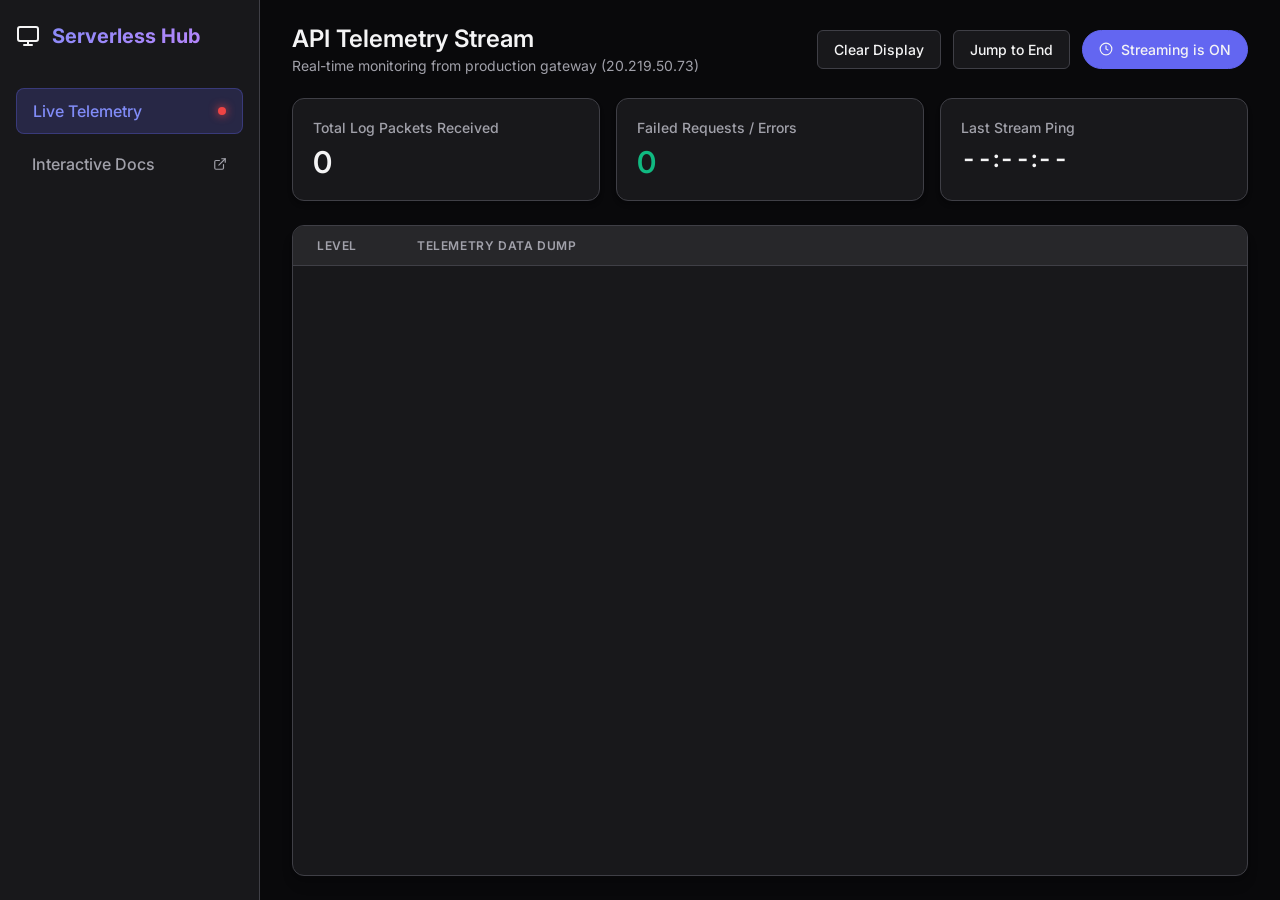
==== frontend-logs/index.html @ bc1b2c8b "corrected" ====
<!DOCTYPE html>
<html lang="en" class="dark">
<head>
    <meta charset="UTF-8">
    <meta name="viewport" content="width=device-width, initial-scale=1.0">
    <title>Metrics & Logs Dashboard</title>
    <link href="https://fonts.googleapis.com/css2?family=Inter:wght@300;400;500;600;700&family=Fira+Code:wght@400;500&display=swap" rel="stylesheet">
    <style>
        :root {
            --bg-base: #09090b;
            --bg-panel: #18181b;
            --bg-elevated: #27272a;
            --border: #3f3f46;
            --text-primary: #f4f4f5;
            --text-secondary: #a1a1aa;
            --brand: #6366f1;
            --brand-glow: rgba(99, 102, 241, 0.2);
            --success: #10b981;
            --success-bg: rgba(16, 185, 129, 0.1);
            --error: #ef4444;
            --error-bg: rgba(239, 68, 68, 0.1);
            --warning: #f59e0b;
            --warning-bg: rgba(245, 158, 11, 0.1);
            --info: #3b82f6;
            --info-bg: rgba(59, 130, 246, 0.1);
        }

        * { margin: 0; padding: 0; box-sizing: border-box; }

        body {
            background-color: var(--bg-base);
            color: var(--text-primary);
            font-family: 'Inter', sans-serif;
            height: 100vh;
            display: flex;
            overflow: hidden;
        }

        /* Sidebar Placeholder */
        aside {
            width: 260px;
            background-color: var(--bg-panel);
            border-right: 1px solid var(--border);
            display: flex;
            flex-direction: column;
            padding: 24px 16px;
        }

        .brand {
            font-size: 1.25rem;
            font-weight: 700;
            margin-bottom: 40px;
            display: flex;
            align-items: center;
            gap: 12px;
            background: linear-gradient(135deg, #818cf8, #c084fc);
            -webkit-background-clip: text;
            -webkit-text-fill-color: transparent;
        }

        .nav-item {
            padding: 12px 16px;
            border-radius: 8px;
            margin-bottom: 8px;
            color: var(--text-secondary);
            font-weight: 500;
            cursor: pointer;
            transition: all 0.2s;
            display: flex;
            align-items: center;
            justify-content: space-between;
        }

        .nav-item.active {
            background-color: var(--brand-glow);
            color: #818cf8;
            border: 1px solid rgba(99, 102, 241, 0.3);
        }

        .nav-item:hover:not(.active) {
            background-color: var(--bg-elevated);
            color: var(--text-primary);
        }

        .pulse-dot {
            width: 8px;
            height: 8px;
            border-radius: 50%;
            background-color: var(--success);
            box-shadow: 0 0 10px var(--success);
            animation: pulse 2s infinite;
        }

        @keyframes pulse {
            0% { transform: scale(0.95); box-shadow: 0 0 0 0 rgba(16, 185, 129, 0.7); }
            70% { transform: scale(1); box-shadow: 0 0 0 6px rgba(16, 185, 129, 0); }
            100% { transform: scale(0.95); box-shadow: 0 0 0 0 rgba(16, 185, 129, 0); }
        }

        /* Main Content */
        main {
            flex: 1;
            display: flex;
            flex-direction: column;
            padding: 24px 32px;
            overflow: hidden;
        }

        header {
            display: flex;
            justify-content: space-between;
            align-items: center;
            margin-bottom: 24px;
        }

        h1 { font-size: 1.5rem; font-weight: 600; }

        .toolbar {
            display: flex;
            gap: 12px;
        }

        button {
            background-color: var(--bg-panel);
            color: var(--text-primary);
            border: 1px solid var(--border);
            padding: 10px 16px;
            border-radius: 6px;
            font-family: inherit;
            font-size: 0.875rem;
            font-weight: 500;
            cursor: pointer;
            transition: all 0.2s;
            display: flex;
            align-items: center;
            gap: 8px;
        }

        button:hover { background-color: var(--bg-elevated); }
        button.primary { background-color: var(--brand); border-color: var(--brand); }
        button.primary:hover { background-color: #4f46e5; }
        
        .pill-btn {
            border-radius: 20px;
        }

        /* Stats Cards */
        .stats-grid {
            display: grid;
            grid-template-columns: repeat(3, 1fr);
            gap: 16px;
            margin-bottom: 24px;
        }

        .stat-card {
            background-color: var(--bg-panel);
            border: 1px solid var(--border);
            border-radius: 12px;
            padding: 20px;
            display: flex;
            flex-direction: column;
            box-shadow: 0 4px 6px -1px rgba(0, 0, 0, 0.1), 0 2px 4px -1px rgba(0, 0, 0, 0.06);
        }

        .stat-label {
            color: var(--text-secondary);
            font-size: 0.875rem;
            font-weight: 500;
            margin-bottom: 8px;
        }

        .stat-value {
            font-size: 1.875rem;
            font-weight: 600;
            color: var(--text-primary);
        }

        /* Log Table area */
        .log-container-wrapper {
            flex: 1;
            background-color: var(--bg-panel);
            border: 1px solid var(--border);
            border-radius: 12px;
            display: flex;
            flex-direction: column;
            overflow: hidden;
            box-shadow: 0 10px 15px -3px rgba(0, 0, 0, 0.1), 0 4px 6px -2px rgba(0, 0, 0, 0.05);
        }

        .log-header {
            display: flex;
            padding: 12px 24px;
            border-bottom: 1px solid var(--border);
            background-color: var(--bg-elevated);
            font-size: 0.75rem;
            text-transform: uppercase;
            letter-spacing: 0.05em;
            color: var(--text-secondary);
            font-weight: 600;
        }

        .col-level { width: 100px; flex-shrink: 0; }
        .col-message { flex: 1; }

        #log-stream {
            flex: 1;
            overflow-y: auto;
            padding: 8px 0;
            scroll-behavior: smooth;
        }

        /* Custom Scrollbar */
        #log-stream::-webkit-scrollbar { width: 8px; }
        #log-stream::-webkit-scrollbar-track { background: transparent; }
        #log-stream::-webkit-scrollbar-thumb { background: var(--border); border-radius: 4px; }
        #log-stream::-webkit-scrollbar-thumb:hover { background: #52525b; }

        .log-row {
            display: flex;
            padding: 12px 24px;
            border-bottom: 1px solid rgba(63, 63, 70, 0.4);
            font-family: 'Fira Code', ui-monospace, SFMono-Regular, Menlo, Monaco, Consolas, monospace;
            font-size: 0.85rem;
            line-height: 1.5;
            transition: background-color 0.15s;
        }

        .log-row:hover {
            background-color: rgba(255, 255, 255, 0.03);
        }

        /* Level Badges */
        .badge {
            display: inline-flex;
            align-items: center;
            justify-content: center;
            padding: 4px 10px;
            border-radius: 9999px;
            font-size: 0.65rem;
            font-weight: 700;
            letter-spacing: 0.05em;
            font-family: 'Inter', sans-serif;
        }

        .badge-err { background: var(--error-bg); color: var(--error); border: 1px solid rgba(239,68,68,0.2); }
        .badge-warn { background: var(--warning-bg); color: var(--warning); border: 1px solid rgba(245,158,11,0.2); }
        .badge-info { background: var(--info-bg); color: var(--info); border: 1px solid rgba(59,130,246,0.2); }
        .badge-ok { background: var(--success-bg); color: var(--success); border: 1px solid rgba(16,185,129,0.2); }
        .badge-debug { background: var(--bg-elevated); color: var(--text-secondary); border: 1px solid var(--border); }

        .log-text {
            color: #e4e4e7;
            word-break: break-word;
            white-space: pre-wrap;
        }

        /* Emphasized keys */
        .highlight-status { color: var(--success); font-weight: 600; background: var(--success-bg); padding: 0 4px; border-radius: 4px;}
        .highlight-status-err { color: var(--error); font-weight: 600; background: var(--error-bg); padding: 0 4px; border-radius: 4px;}
        .highlight-method { color: #a78bfa; font-weight: 600; }

    </style>
</head>
<body>

    <aside>
        <div class="brand">
            <svg width="24" height="24" viewBox="0 0 24 24" fill="none" stroke="currentColor" stroke-width="2" stroke-linecap="round" stroke-linejoin="round">
                <rect x="2" y="3" width="20" height="14" rx="2" ry="2"></rect>
                <line x1="8" y1="21" x2="16" y2="21"></line>
                <line x1="12" y1="17" x2="12" y2="21"></line>
            </svg>
            Serverless Hub
        </div>
        <div class="nav-item active">
            <span>Live Telemetry</span>
            <div id="connection-dot" class="pulse-dot"></div>
        </div>
        <div class="nav-item" onclick="window.open('http://20.219.50.73:8000/docs', '_blank')">
            <span>Interactive Docs</span>
            <svg width="14" height="14" viewBox="0 0 24 24" fill="none" stroke="currentColor" stroke-width="2" stroke-linecap="round" stroke-linejoin="round"><path d="M18 13v6a2 2 0 0 1-2 2H5a2 2 0 0 1-2-2V8a2 2 0 0 1 2-2h6"></path><polyline points="15 3 21 3 21 9"></polyline><line x1="10" y1="14" x2="21" y2="3"></line></svg>
        </div>
    </aside>

    <main>
        <header>
            <div>
                <h1>API Telemetry Stream</h1>
                <p style="color: var(--text-secondary); font-size: 0.875rem; margin-top: 4px;">Real-time monitoring from production gateway (20.219.50.73)</p>
            </div>
            <div class="toolbar">
                <button onclick="clearLogs()">Clear Display</button>
                <button onclick="scrollToBottom()">Jump to End</button>
                <button id="stream-btn" class="primary pill-btn" onclick="toggleStream()">
                    <svg width="14" height="14" viewBox="0 0 24 24" fill="none" stroke="currentColor" stroke-width="2"><circle cx="12" cy="12" r="10"></circle><polyline points="12 6 12 12 16 14"></polyline></svg>
                    Streaming is ON
                </button>
            </div>
        </header>

        <div class="stats-grid">
            <div class="stat-card">
                <span class="stat-label">Total Log Packets Received</span>
                <span class="stat-value" id="stat-total">0</span>
            </div>
            <div class="stat-card">
                <span class="stat-label">Failed Requests / Errors</span>
                <span class="stat-value" id="stat-issues" style="color: var(--success);">0</span>
            </div>
            <div class="stat-card">
                <span class="stat-label">Last Stream Ping</span>
                <span class="stat-value" id="stat-time" style="font-size: 1.5rem; font-variant-numeric: tabular-nums;">--:--:--</span>
            </div>
        </div>

        <div class="log-container-wrapper">
            <div class="log-header">
                <div class="col-level">LEVEL</div>
                <div class="col-message">TELEMETRY DATA DUMP</div>
            </div>
            <div id="log-stream">
                <!-- Logs rendered here via JS -->
            </div>
        </div>
    </main>

    <script>
        const LOG_API = 'http://20.219.50.73:8000/logs/api';
        const streamContainer = document.getElementById('log-stream');
        const streamBtn = document.getElementById('stream-btn');
        const pulseDot = document.getElementById('connection-dot');
        const statIssues = document.getElementById('stat-issues');
        
        let isStreaming = true;
        let fetchInterval = null;
        let lastRawText = "";
        
        // Parses the raw line and attributes a tag to it
        function getLevelInfo(line) {
            const upLine = line.toUpperCase();
            if (upLine.includes('ERROR') || upLine.includes('EXCEPTION') || upLine.includes(' 500 ')) {
                return { class: 'badge-err', text: 'ERROR' };
            }
            if (upLine.includes('WARN') || upLine.includes(' 422 ') || upLine.includes(' 405 ')) {
                return { class: 'badge-warn', text: 'WARN' };
            }
            if (upLine.includes('INFO') || upLine.includes(' 200 OK')) {
                return { class: 'badge-info', text: 'INFO' };
            }
            if (upLine.includes('OK') || upLine.includes('SUCCESS') || upLine.includes('LOADED')) {
                return { class: 'badge-ok', text: 'OK' };
            }
            // For general lines like "Loading weights..."
            return { class: 'badge-debug', text: 'SYS' };
        }

        // Apply HTML styling to specific terms internally
        function formatLogText(text) {
            let formatted = text.replace(/(GET|POST|PUT|DELETE|OPTIONS)/g, '<span class="highlight-method">$&</span>');
            formatted = formatted.replace(/( 200 OK)/g, '<span class="highlight-status">$&</span>');
            formatted = formatted.replace(/( 422 Unprocessable Entity| 405 Method Not Allowed)/g, '<span class="highlight-status-err">$&</span>');
            return formatted;
        }

        async function fetchLogs() {
            if (!isStreaming) return;
            try {
                const response = await fetch(LOG_API);
                if (!response.ok) throw new Error('Network error');
                
                const rawText = await response.text();
                
                if (rawText === lastRawText) {
                    document.getElementById('stat-time').textContent = new Date().toLocaleTimeString();
                    return; 
                }
                lastRawText = rawText;
                
                const lines = rawText.split('\n').filter(l => l.trim() !== '');
                
                const isNearBottom = streamContainer.scrollHeight - streamContainer.clientHeight <= streamContainer.scrollTop + 100;
                
                renderLogs(lines);
                
                // Update Dashboard Metrics
                document.getElementById('stat-total').textContent = lines.length;
                document.getElementById('stat-time').textContent = new Date().toLocaleTimeString();
                
                const issueCount = lines.filter(l => {
                    const up = l.toUpperCase();
                    return up.includes('WARN') || up.includes('ERROR') || up.includes(' 422 ') || up.includes(' 405 ') || up.includes(' 500 ');
                }).length;

                statIssues.textContent = issueCount;
                if (issueCount > 0) {
                    statIssues.style.color = 'var(--error)';
                } else {
                    statIssues.style.color = 'var(--success)';
                }

                if (pulseDot) {
                    pulseDot.style.boxShadow = '0 0 10px var(--success)';
                    pulseDot.style.backgroundColor = 'var(--success)';
                }

                if (isNearBottom) scrollToBottom();

            } catch (err) {
                console.error(err);
                if (pulseDot) {
                    pulseDot.style.boxShadow = '0 0 10px var(--error)';
                    pulseDot.style.backgroundColor = 'var(--error)';
                }
            }
        }

        function renderLogs(lines) {
            streamContainer.innerHTML = '';
            
            if (lines.length === 0) {
                streamContainer.innerHTML = '<div style="padding: 32px; color: var(--text-secondary); text-align: center; font-family: Inter;">Waiting for incoming telemetry...</div>';
                return;
            }

            const fragment = document.createDocumentFragment();
            
            lines.forEach(line => {
                const row = document.createElement('div');
                row.className = 'log-row';
                
                const lvlInfo = getLevelInfo(line);
                
                const colLevel = document.createElement('div');
                colLevel.className = 'col-level';
                colLevel.innerHTML = `<span class="badge ${lvlInfo.class}">${lvlInfo.text}</span>`;
                
                const colMsg = document.createElement('div');
                colMsg.className = 'col-message log-text';
                colMsg.innerHTML = formatLogText(line);
                
                row.appendChild(colLevel);
                row.appendChild(colMsg);
                fragment.appendChild(row);
            });
            
            streamContainer.appendChild(fragment);
        }

        function toggleStream() {
            isStreaming = !isStreaming;
            if (isStreaming) {
                streamBtn.innerHTML = `<svg width="14" height="14" viewBox="0 0 24 24" fill="none" stroke="currentColor" stroke-width="2"><circle cx="12" cy="12" r="10"></circle><polyline points="12 6 12 12 16 14"></polyline></svg> Streaming is ON`;
                streamBtn.classList.add('primary');
                pulseDot.style.animation = 'pulse 2s infinite';
                fetchLogs();
            } else {
                streamBtn.innerHTML = `<svg width="14" height="14" viewBox="0 0 24 24" fill="none" stroke="currentColor" stroke-width="2"><rect x="6" y="4" width="4" height="16"></rect><rect x="14" y="4" width="4" height="16"></rect></svg> Stream PAUSED`;
                streamBtn.classList.remove('primary');
                pulseDot.style.animation = 'none';
                pulseDot.style.opacity = '0.5';
            }
        }

        function scrollToBottom() {
            streamContainer.scrollTop = streamContainer.scrollHeight;
        }

        function clearLogs() {
            streamContainer.innerHTML = '';
            lastRawText = "";
            document.getElementById('stat-total').textContent = "0";
            statIssues.textContent = "0";
            statIssues.style.color = 'var(--success)';
        }

        // Init stream
        fetchLogs();
        fetchInterval = setInterval(fetchLogs, 2500);
    </script>
</body>
</html>
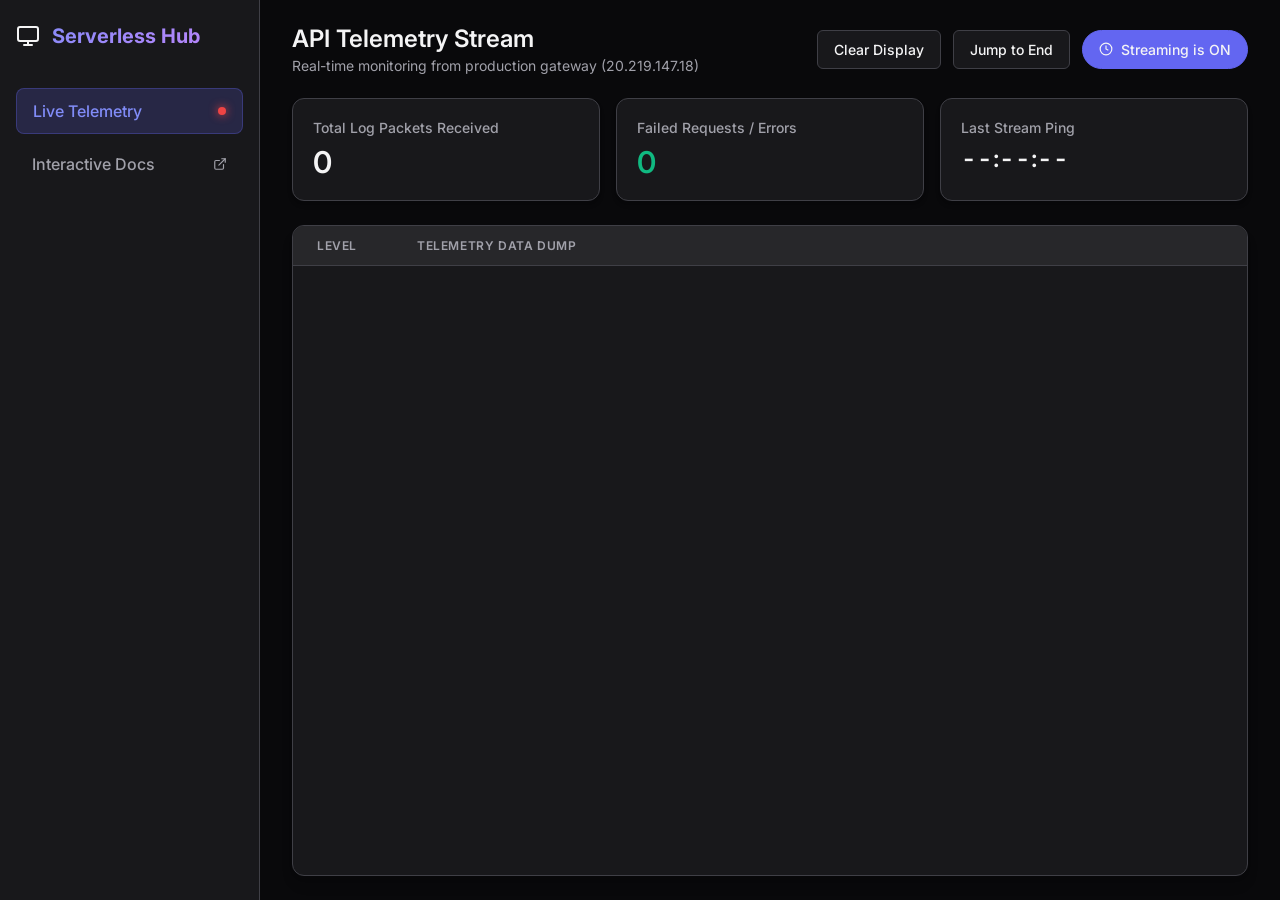
==== commit fedc9438: "feat: Add Grafana dashboards and Prometheus configuration for flowchart API monitoring - Created a n" ====
--- a/frontend-logs/index.html
+++ b/frontend-logs/index.html
@@ -55,6 +55,7 @@
             gap: 12px;
             background: linear-gradient(135deg, #818cf8, #c084fc);
             -webkit-background-clip: text;
+            background-clip: text;
             -webkit-text-fill-color: transparent;
         }
 
@@ -276,7 +277,7 @@
             <span>Live Telemetry</span>
             <div id="connection-dot" class="pulse-dot"></div>
         </div>
-        <div class="nav-item" onclick="window.open('http://20.219.50.73:8000/docs', '_blank')">
+        <div class="nav-item" onclick="window.open('http://20.219.147.18:8000/docs', '_blank')">
             <span>Interactive Docs</span>
             <svg width="14" height="14" viewBox="0 0 24 24" fill="none" stroke="currentColor" stroke-width="2" stroke-linecap="round" stroke-linejoin="round"><path d="M18 13v6a2 2 0 0 1-2 2H5a2 2 0 0 1-2-2V8a2 2 0 0 1 2-2h6"></path><polyline points="15 3 21 3 21 9"></polyline><line x1="10" y1="14" x2="21" y2="3"></line></svg>
         </div>
@@ -286,7 +287,7 @@
         <header>
             <div>
                 <h1>API Telemetry Stream</h1>
-                <p style="color: var(--text-secondary); font-size: 0.875rem; margin-top: 4px;">Real-time monitoring from production gateway (20.219.50.73)</p>
+                <p style="color: var(--text-secondary); font-size: 0.875rem; margin-top: 4px;">Real-time monitoring from production gateway (20.219.147.18)</p>
             </div>
             <div class="toolbar">
                 <button onclick="clearLogs()">Clear Display</button>
@@ -325,7 +326,7 @@
     </main>
 
     <script>
-        const LOG_API = 'http://20.219.50.73:8000/logs/api';
+        const LOG_API = 'http://20.219.147.18:8000/logs/api';
         const streamContainer = document.getElementById('log-stream');
         const streamBtn = document.getElementById('stream-btn');
         const pulseDot = document.getElementById('connection-dot');
